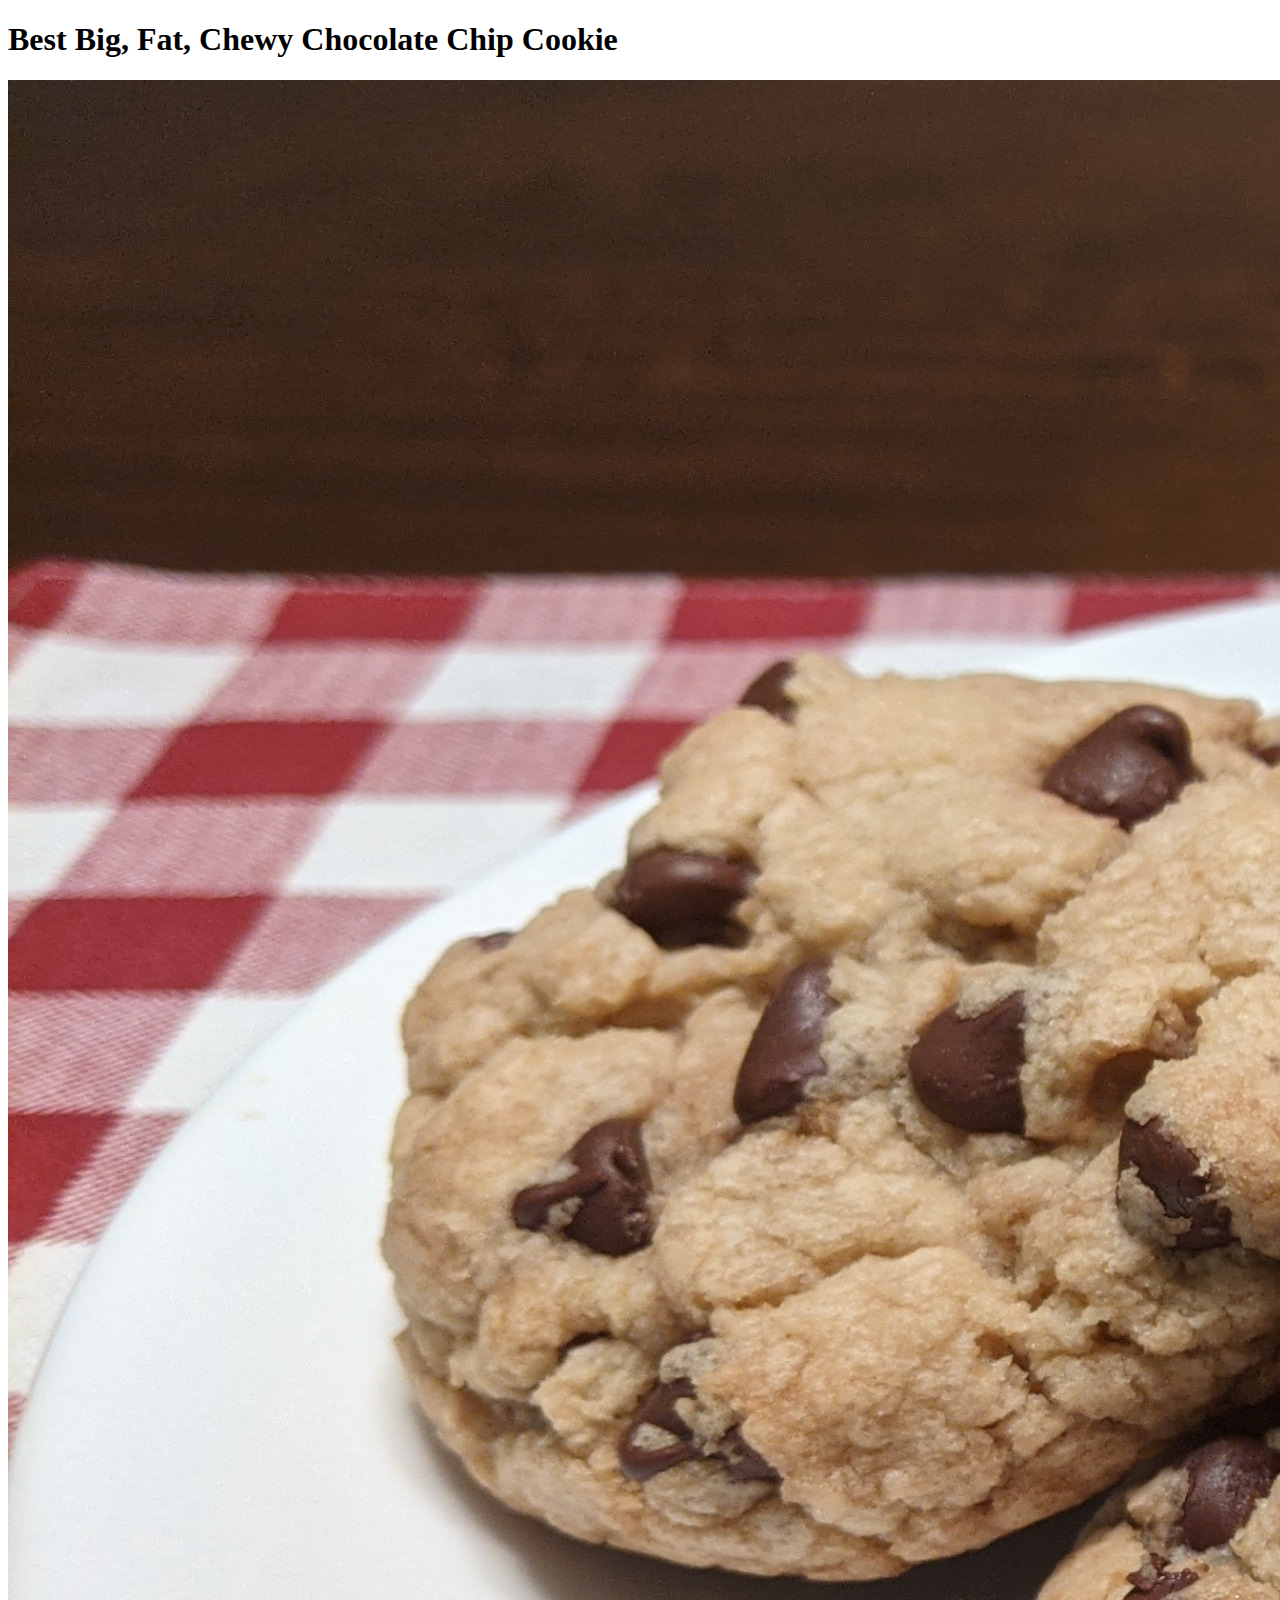
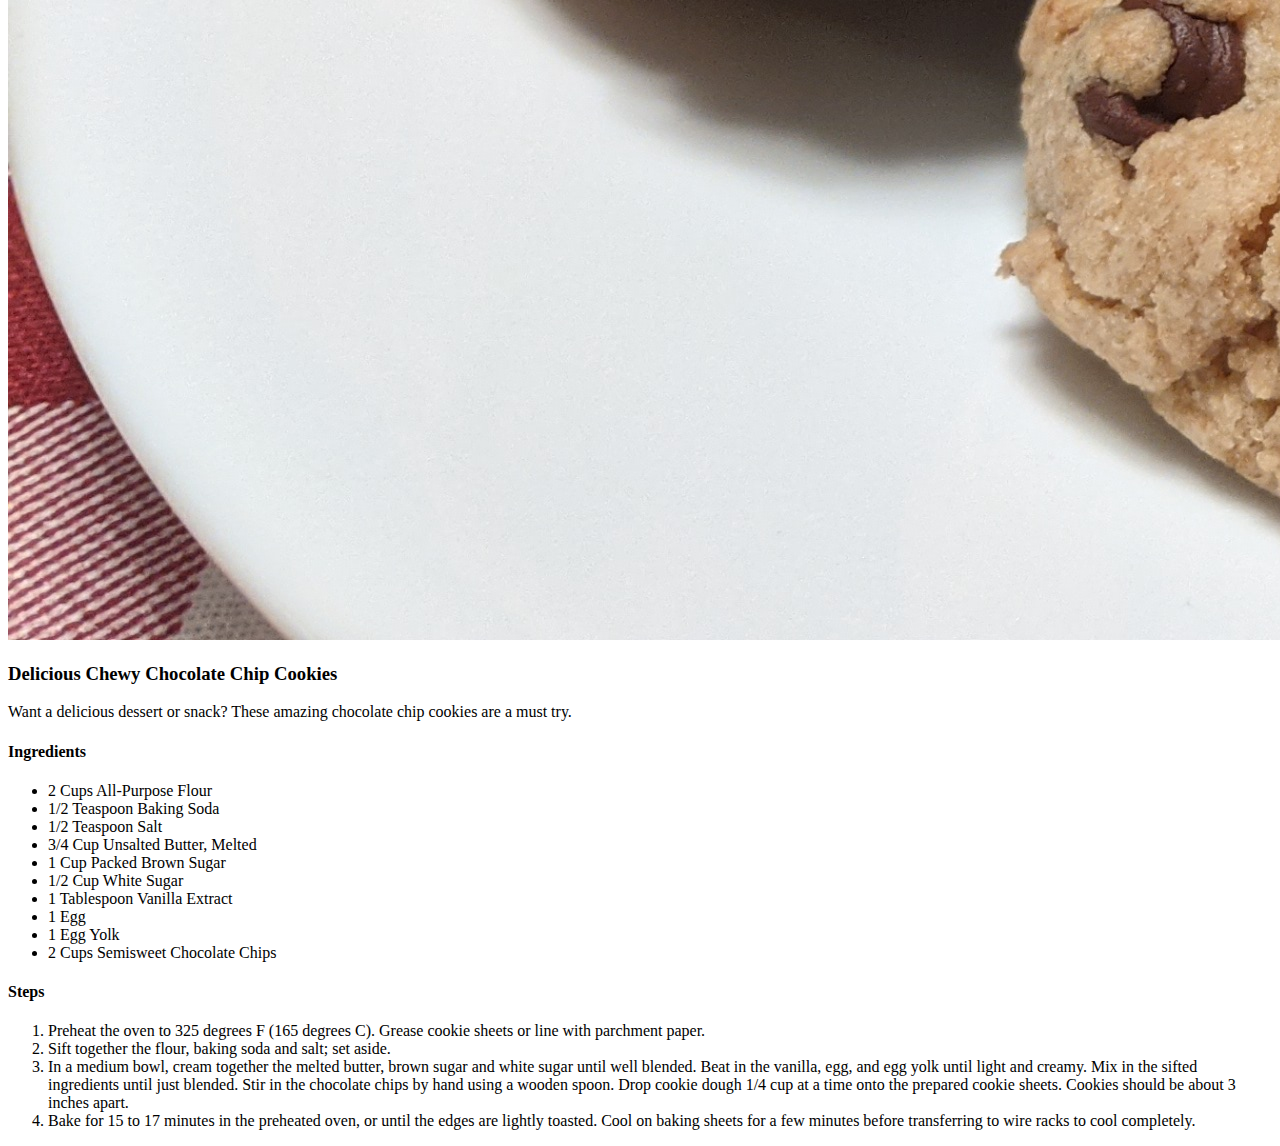
==== recipes/choc-chip-cookies.html @ 2684be71 "Finished Choc Chip Cookie Page" ====
<!DOCTYPE html>
<html>
    <head>
        <title>Best Big, Fat, Chewy Chocolate Chip Cookie</title>
        <meta charset="UTF-8">
    </head>
    <body>
        <h1>Best Big, Fat, Chewy Chocolate Chip Cookie</h1>
        <img src="../images/image.jpeg" alt="A plate of chocolate chip cookies">
        <h3>Delicious Chewy Chocolate Chip Cookies</h3>
        <p>Want a delicious dessert or snack? These amazing chocolate chip cookies are a must try.</p>
        <h4> Ingredients </h4>
        <ul>
            <li>2 Cups All-Purpose Flour</li>
            <li>1/2 Teaspoon Baking Soda</li>
            <li>1/2 Teaspoon Salt</li>
            <li>3/4 Cup Unsalted Butter, Melted</li>
            <li>1 Cup Packed Brown Sugar</li>
            <li>1/2 Cup White Sugar</li>
            <li>1 Tablespoon Vanilla Extract</li>
            <li>1 Egg</li>
            <li>1 Egg Yolk</li>
            <li>2 Cups Semisweet Chocolate Chips</li>
        </ul>
        <h4> Steps </h4>
        <ol>
            <li>Preheat the oven to 325 degrees F (165 degrees C). Grease cookie sheets or line with parchment paper.</li>
            <li>Sift together the flour, baking soda and salt; set aside.</li>
            <li>In a medium bowl, cream together the melted butter, brown sugar and white sugar until well blended. Beat in the vanilla, egg, and egg yolk until light and creamy. Mix in the sifted ingredients until just blended. Stir in the chocolate chips by hand using a wooden spoon. Drop cookie dough 1/4 cup at a time onto the prepared cookie sheets. Cookies should be about 3 inches apart.</li>
            <li>Bake for 15 to 17 minutes in the preheated oven, or until the edges are lightly toasted. Cool on baking sheets for a few minutes before transferring to wire racks to cool completely.</li>
    </body>
</html>
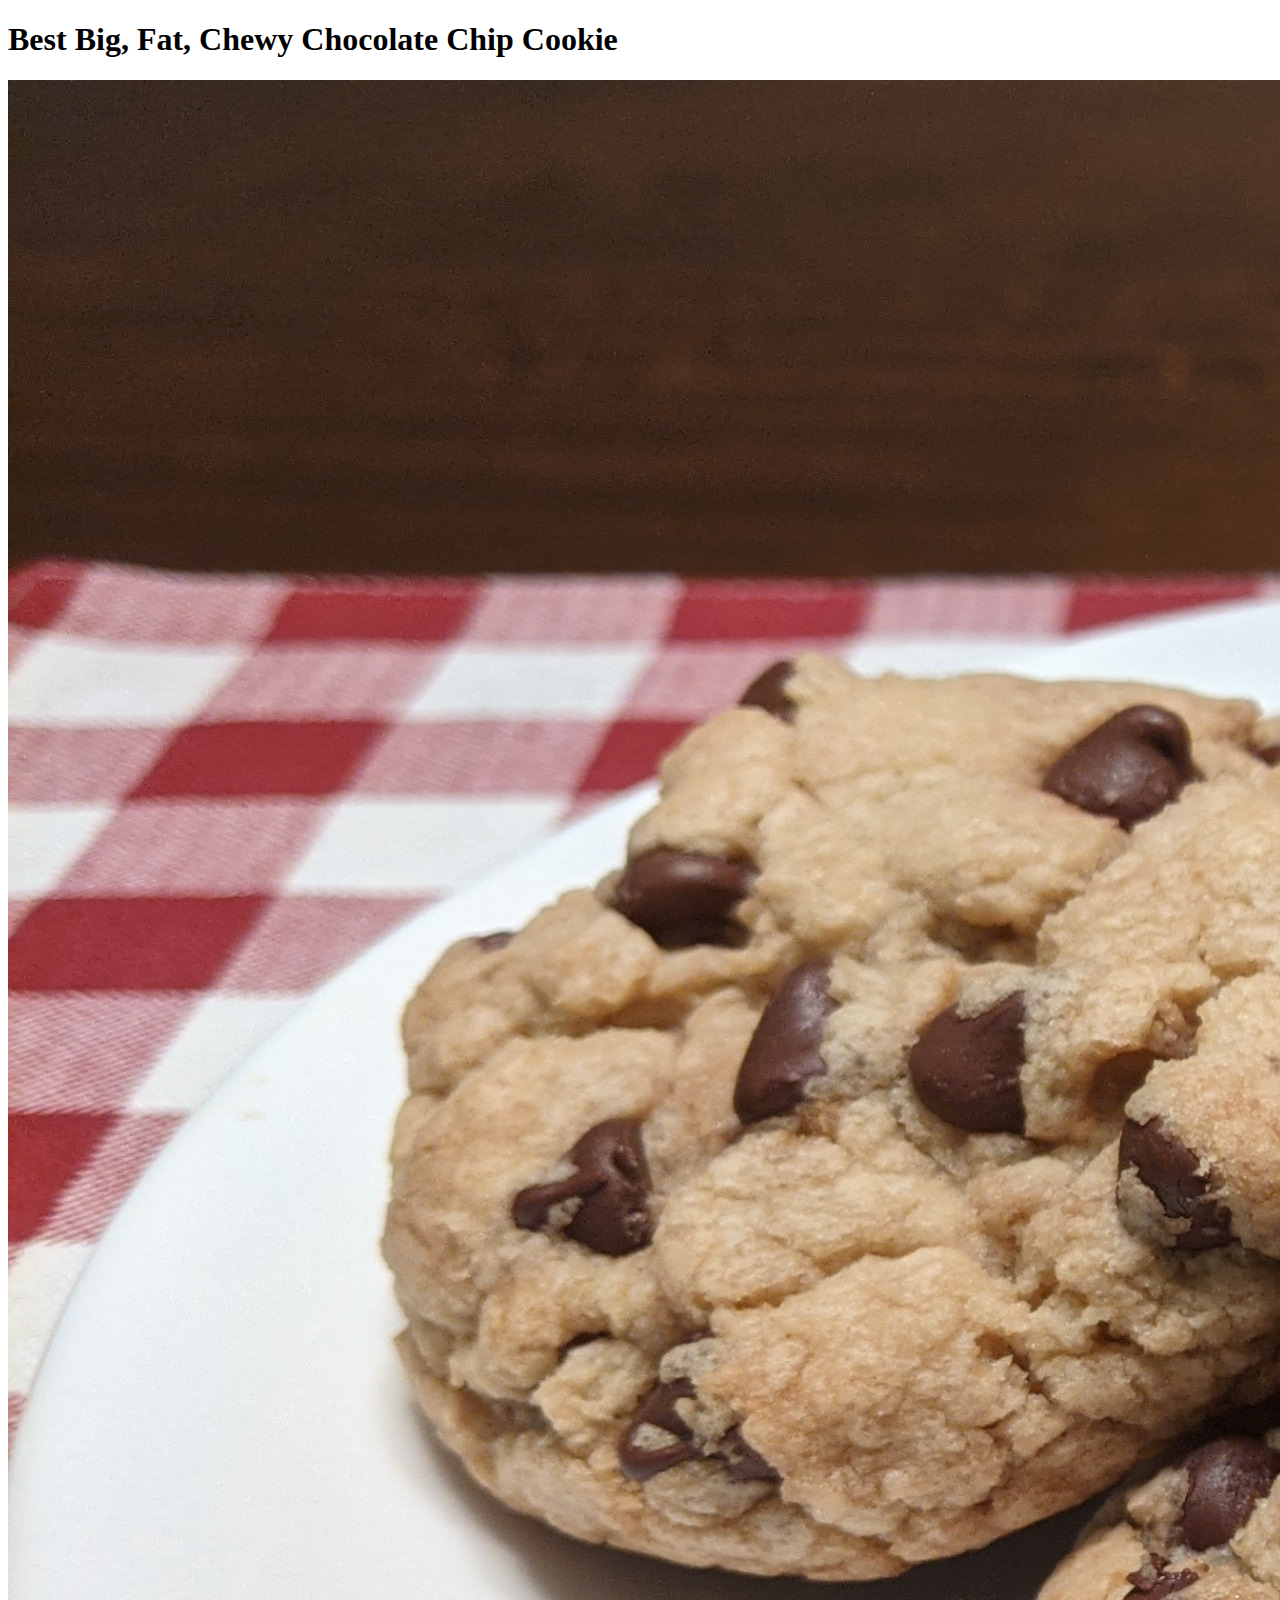
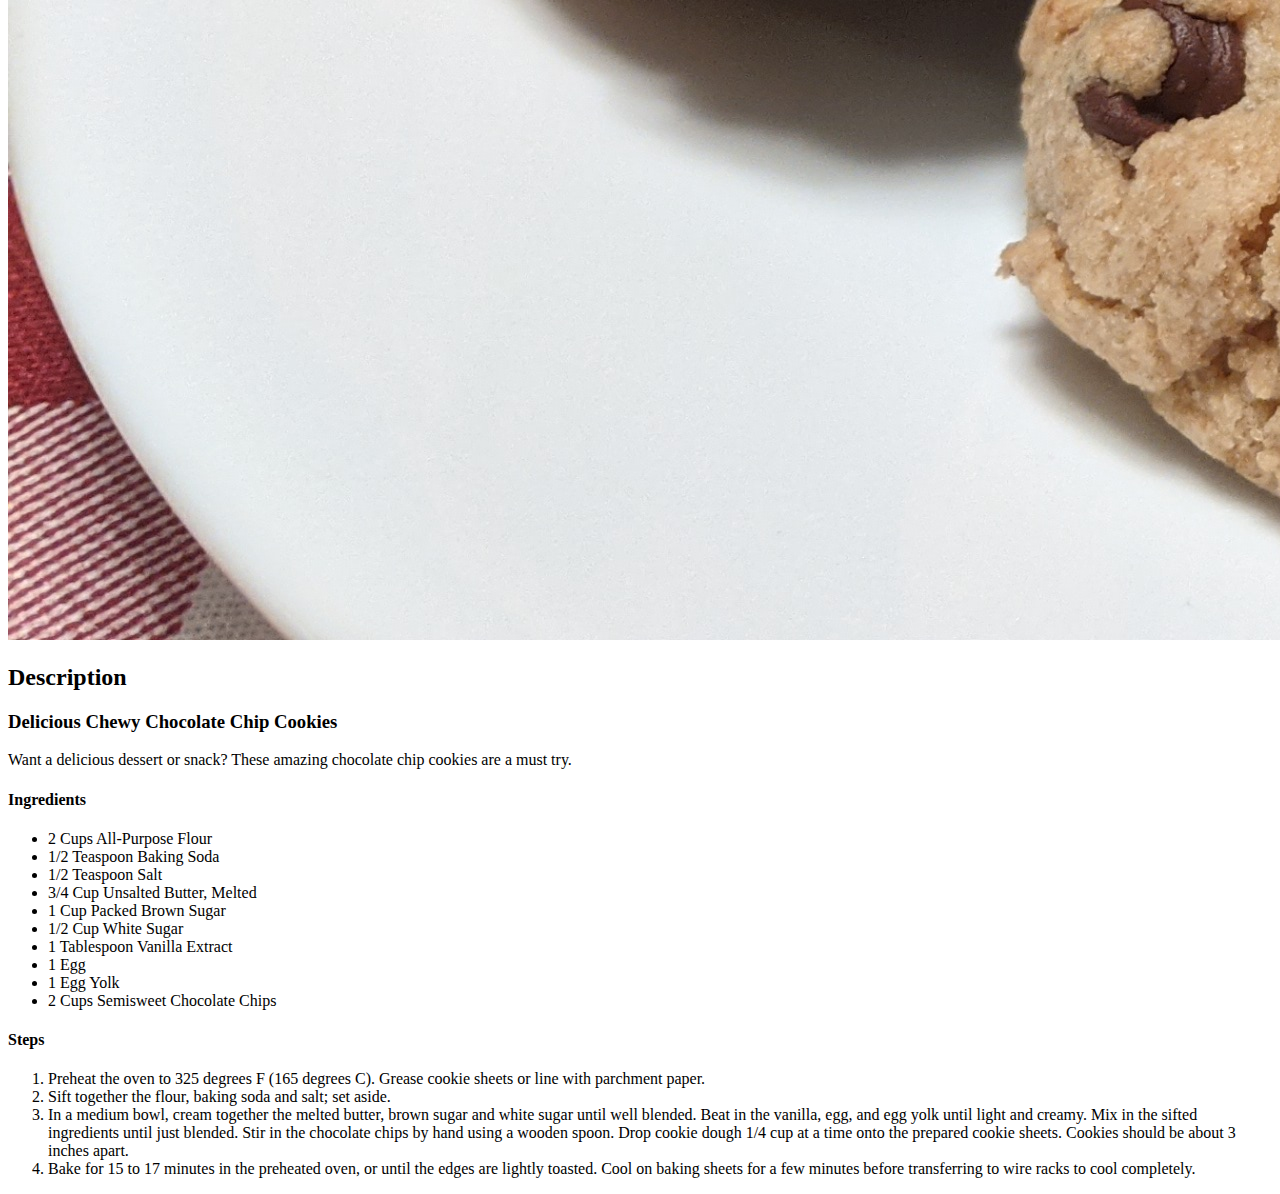
==== commit f40bc473: "Added Description Header to Choc Chip Page" ====
--- a/recipes/choc-chip-cookies.html
+++ b/recipes/choc-chip-cookies.html
@@ -6,7 +6,8 @@
     </head>
     <body>
         <h1>Best Big, Fat, Chewy Chocolate Chip Cookie</h1>
-        <img src="../images/image.jpeg" alt="A plate of chocolate chip cookies">
+        <img src="../images/chocchipcookie.jpeg" alt="A plate of chocolate chip cookies">
+        <h2>Description</h2>
         <h3>Delicious Chewy Chocolate Chip Cookies</h3>
         <p>Want a delicious dessert or snack? These amazing chocolate chip cookies are a must try.</p>
         <h4> Ingredients </h4>
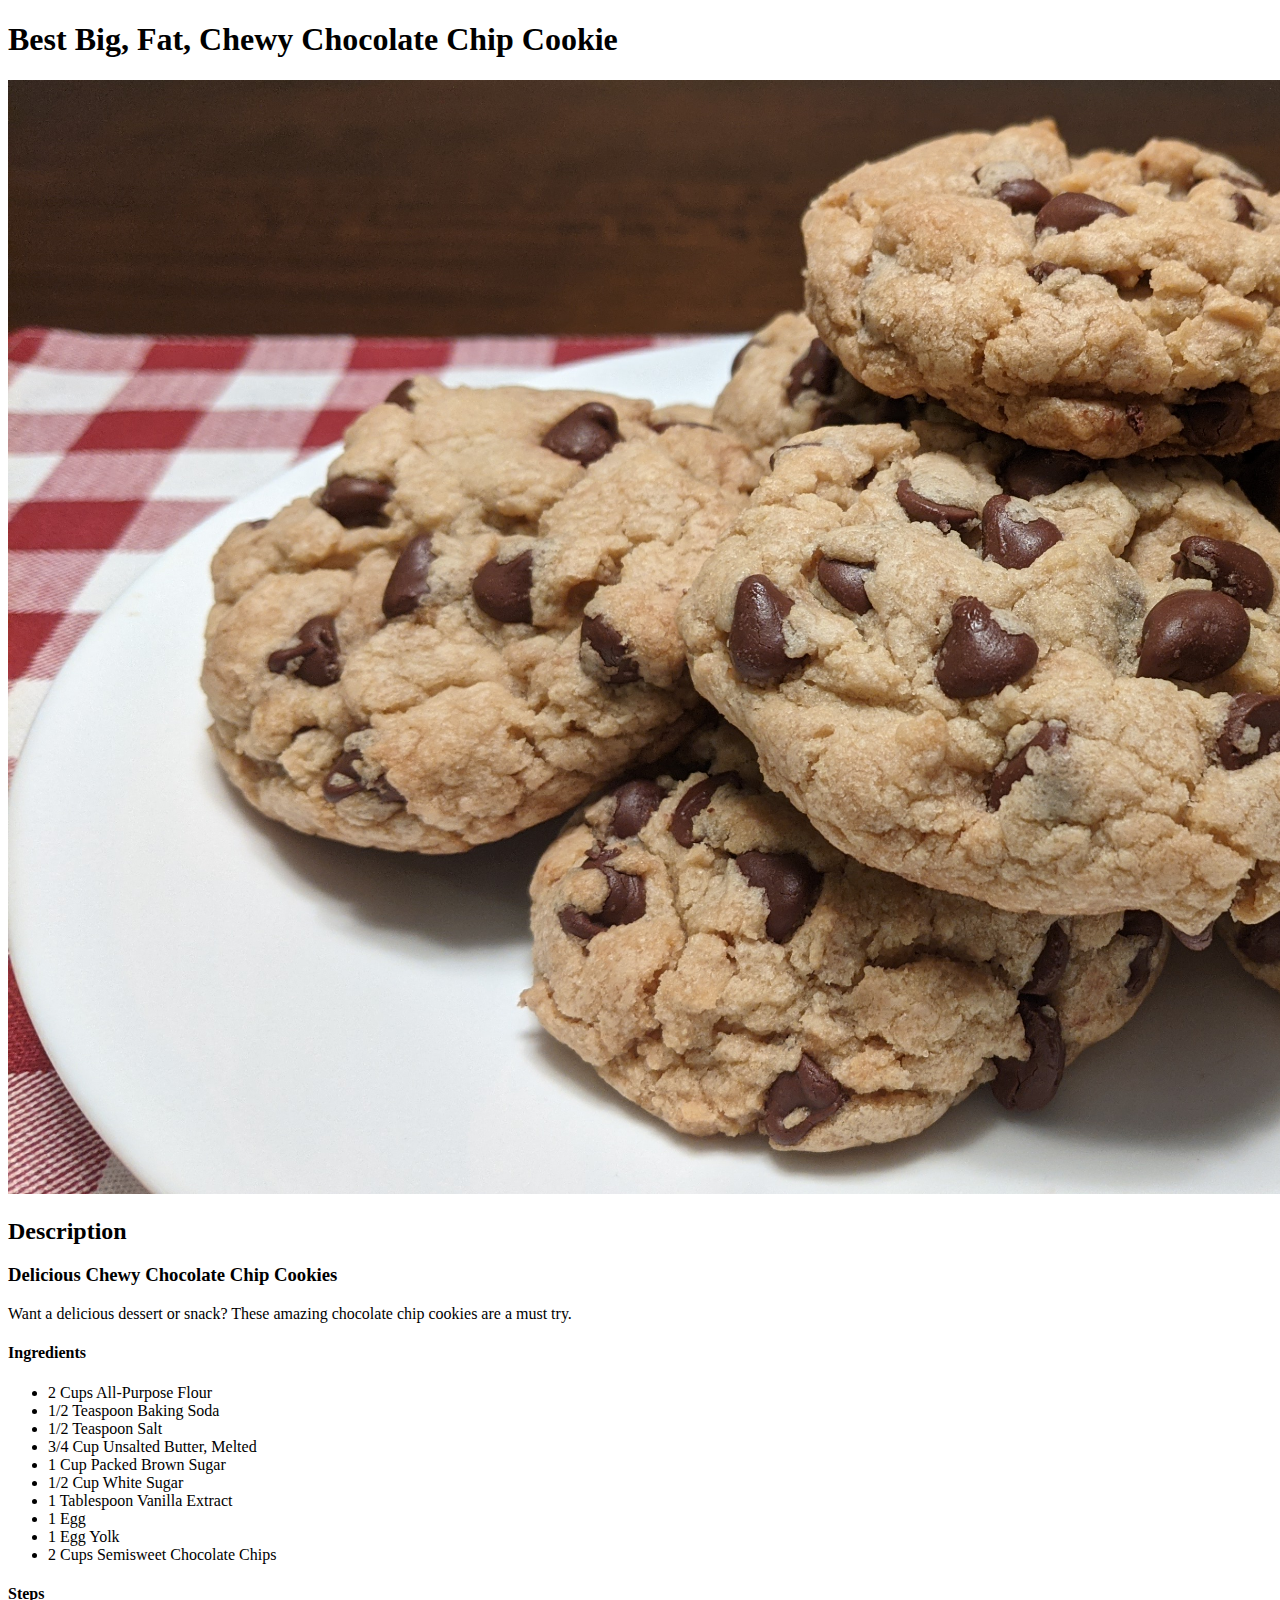
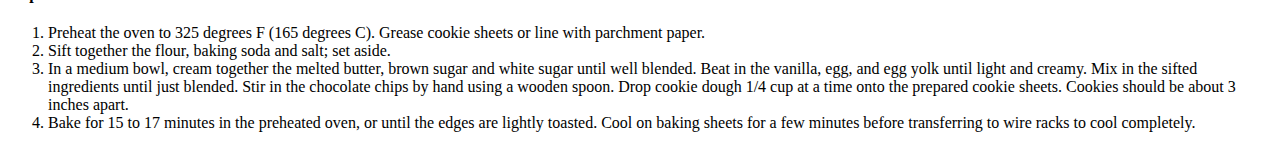
==== commit 67668260: "Resize images to look better on small screens" ====
--- a/recipes/choc-chip-cookies.html
+++ b/recipes/choc-chip-cookies.html
@@ -6,7 +6,7 @@
     </head>
     <body>
         <h1>Best Big, Fat, Chewy Chocolate Chip Cookie</h1>
-        <img src="../images/chocchipcookie.jpeg" alt="A plate of chocolate chip cookies">
+        <img src="../images/chocchipcookie.jpeg" alt="A plate of chocolate chip cookies" width="1980">
         <h2>Description</h2>
         <h3>Delicious Chewy Chocolate Chip Cookies</h3>
         <p>Want a delicious dessert or snack? These amazing chocolate chip cookies are a must try.</p>
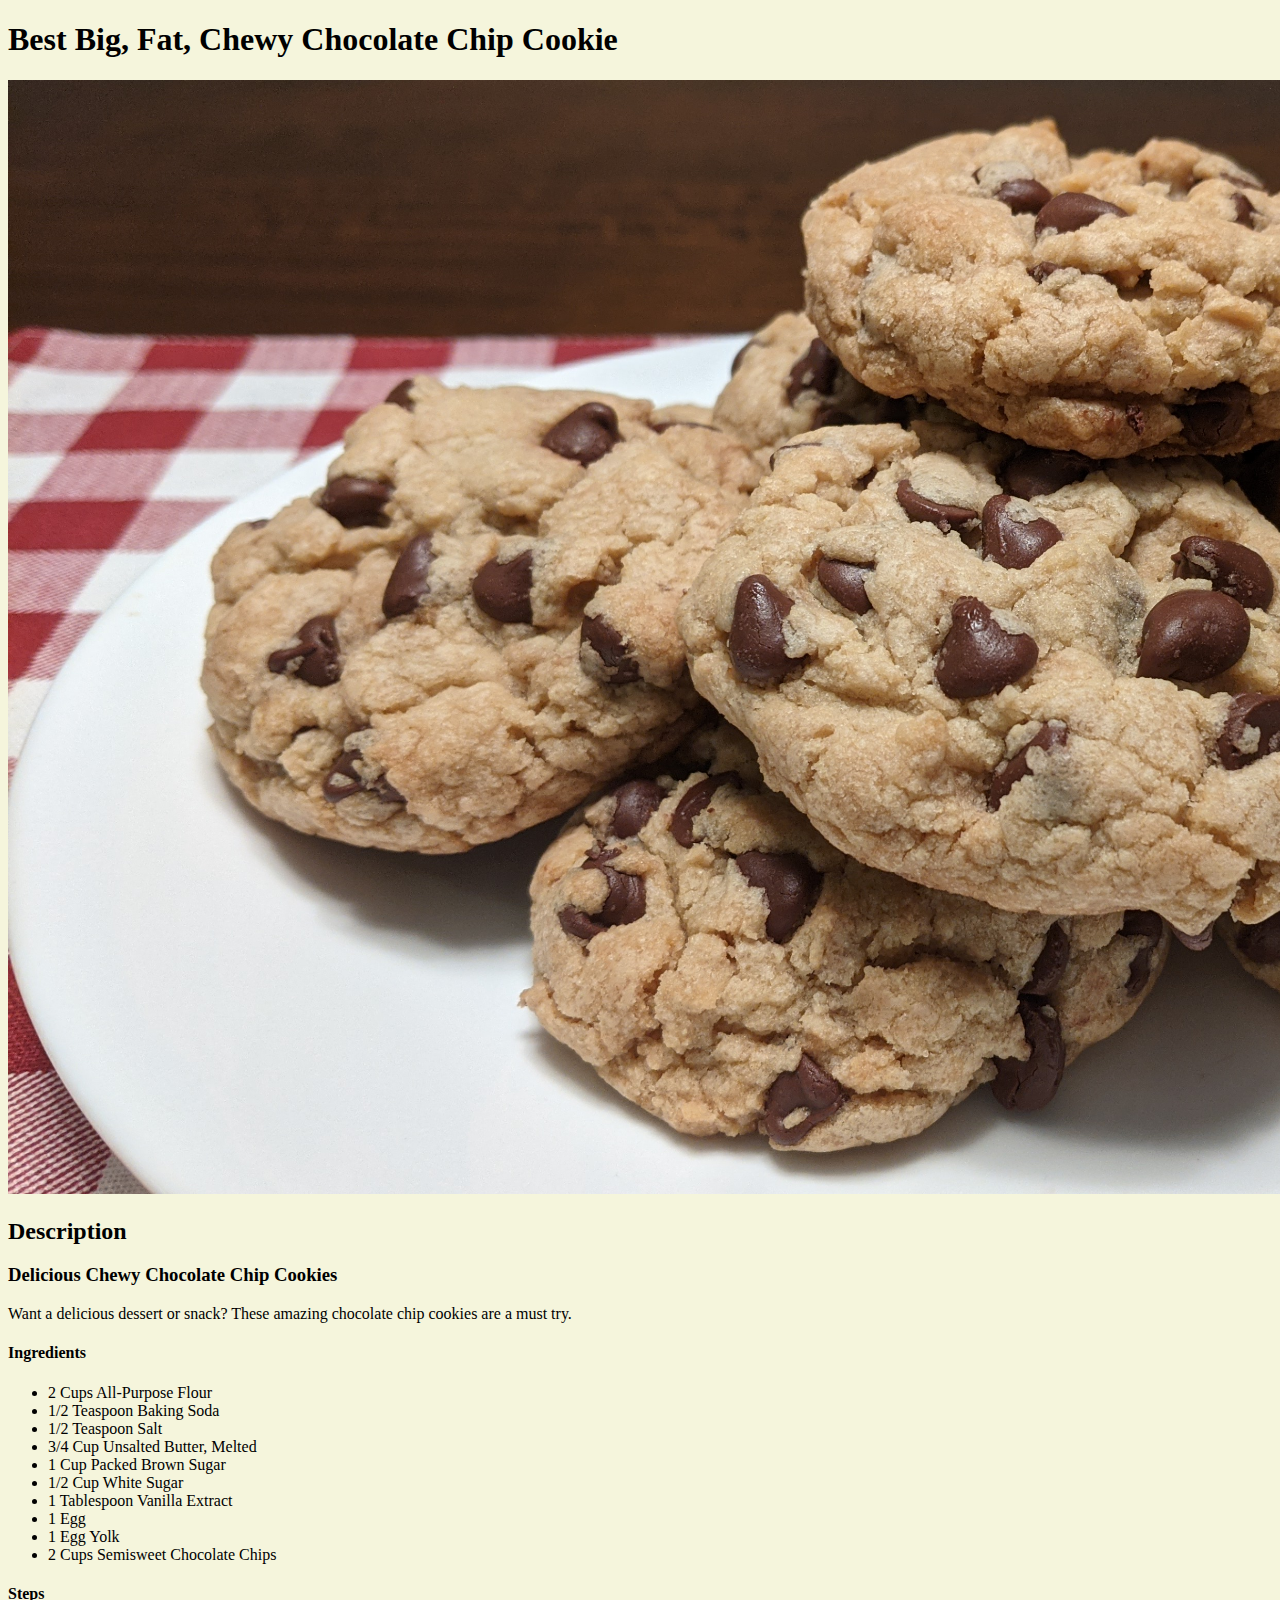
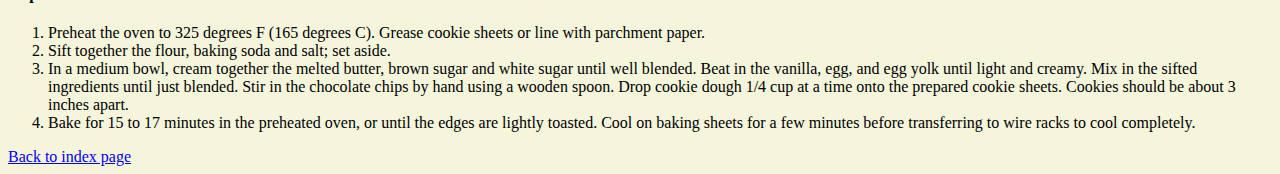
==== commit 7642fc9c: "Add back to index page button" ====
--- a/recipes/choc-chip-cookies.html
+++ b/recipes/choc-chip-cookies.html
@@ -3,8 +3,9 @@
     <head>
         <title>Best Big, Fat, Chewy Chocolate Chip Cookie</title>
         <meta charset="UTF-8">
+        <link rel="Stylesheet" href="../style.css">
     </head>
-    <body>
+    <body class="body">
         <h1>Best Big, Fat, Chewy Chocolate Chip Cookie</h1>
         <img src="../images/chocchipcookie.jpeg" alt="A plate of chocolate chip cookies" width="1980">
         <h2>Description</h2>
@@ -29,5 +30,7 @@
             <li>Sift together the flour, baking soda and salt; set aside.</li>
             <li>In a medium bowl, cream together the melted butter, brown sugar and white sugar until well blended. Beat in the vanilla, egg, and egg yolk until light and creamy. Mix in the sifted ingredients until just blended. Stir in the chocolate chips by hand using a wooden spoon. Drop cookie dough 1/4 cup at a time onto the prepared cookie sheets. Cookies should be about 3 inches apart.</li>
             <li>Bake for 15 to 17 minutes in the preheated oven, or until the edges are lightly toasted. Cool on baking sheets for a few minutes before transferring to wire racks to cool completely.</li>
+        </ol>
+        <a href="../index.html">Back to index page </a>
     </body>
 </html>--- a/style.css
+++ b/style.css
@@ -0,0 +1,12 @@
+.title1{
+    text-align: center;
+    font-family: cursive, Verdana, sans-serif;
+    font-size: 50px;
+    background-color: red;
+}
+.testrecipe1{
+    text-align: center;
+}
+.body{
+    background-color: beige;
+}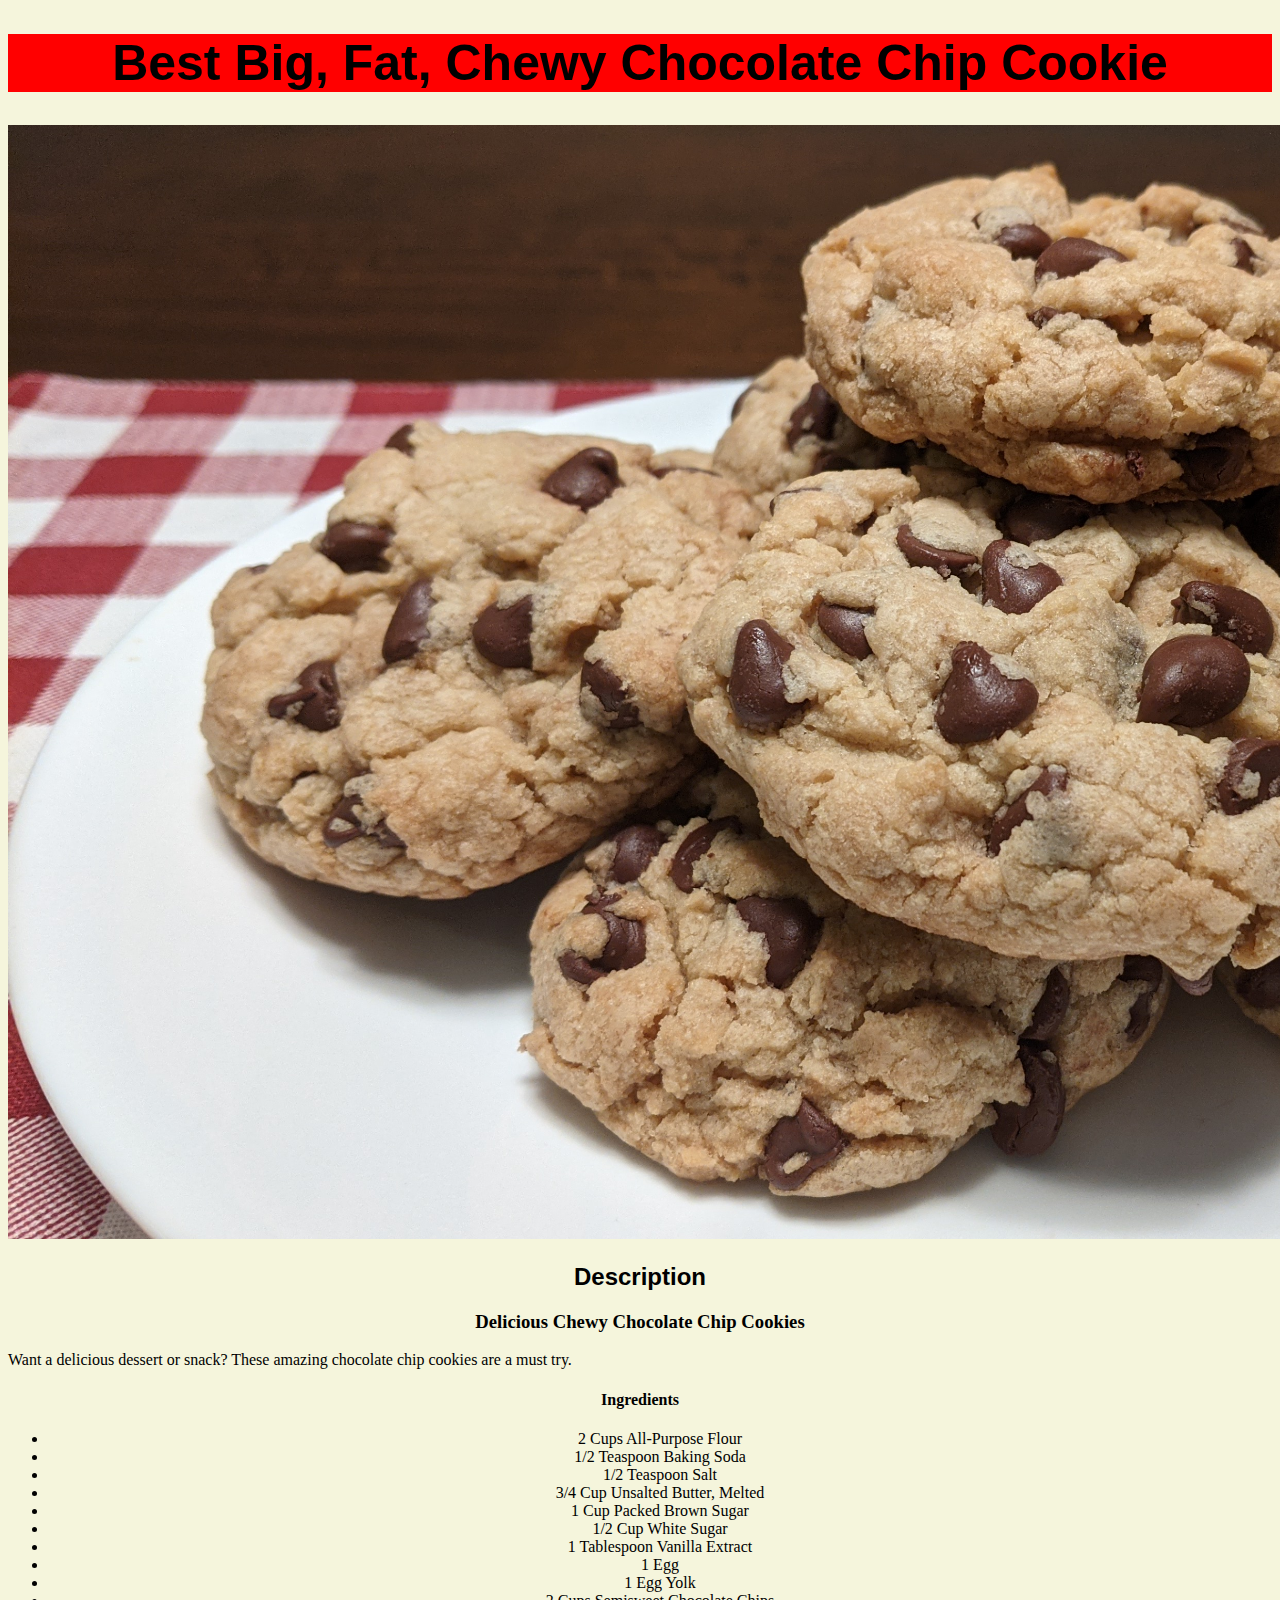
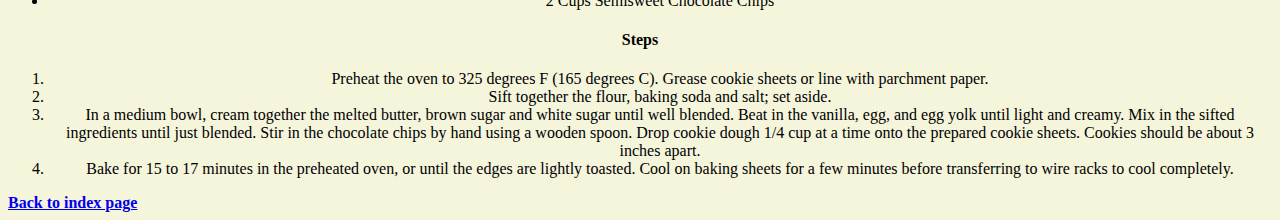
==== commit d352b8bb: "Add style to all pages" ====
--- a/recipes/choc-chip-cookies.html
+++ b/recipes/choc-chip-cookies.html
@@ -6,13 +6,13 @@
         <link rel="Stylesheet" href="../style.css">
     </head>
     <body class="body">
-        <h1>Best Big, Fat, Chewy Chocolate Chip Cookie</h1>
+        <h1 class="title1">Best Big, Fat, Chewy Chocolate Chip Cookie</h1>
         <img src="../images/chocchipcookie.jpeg" alt="A plate of chocolate chip cookies" width="1980">
-        <h2>Description</h2>
-        <h3>Delicious Chewy Chocolate Chip Cookies</h3>
+        <h2 class="subtitle big">Description</h2>
+        <h3 class="hook">Delicious Chewy Chocolate Chip Cookies</h3>
         <p>Want a delicious dessert or snack? These amazing chocolate chip cookies are a must try.</p>
-        <h4> Ingredients </h4>
-        <ul>
+        <h4 class="subtitle"> Ingredients </h4>
+        <ul class="list">
             <li>2 Cups All-Purpose Flour</li>
             <li>1/2 Teaspoon Baking Soda</li>
             <li>1/2 Teaspoon Salt</li>
@@ -24,13 +24,13 @@
             <li>1 Egg Yolk</li>
             <li>2 Cups Semisweet Chocolate Chips</li>
         </ul>
-        <h4> Steps </h4>
-        <ol>
+        <h4 class="subtitle"> Steps </h4>
+        <ol class="list">
             <li>Preheat the oven to 325 degrees F (165 degrees C). Grease cookie sheets or line with parchment paper.</li>
             <li>Sift together the flour, baking soda and salt; set aside.</li>
             <li>In a medium bowl, cream together the melted butter, brown sugar and white sugar until well blended. Beat in the vanilla, egg, and egg yolk until light and creamy. Mix in the sifted ingredients until just blended. Stir in the chocolate chips by hand using a wooden spoon. Drop cookie dough 1/4 cup at a time onto the prepared cookie sheets. Cookies should be about 3 inches apart.</li>
             <li>Bake for 15 to 17 minutes in the preheated oven, or until the edges are lightly toasted. Cool on baking sheets for a few minutes before transferring to wire racks to cool completely.</li>
         </ol>
-        <a href="../index.html">Back to index page </a>
+        <a class = "indexp" href="../index.html">Back to index page </a>
     </body>
 </html>--- a/style.css
+++ b/style.css
@@ -4,9 +4,21 @@
     font-size: 50px;
     background-color: red;
 }
-.testrecipe1{
+.list{
     text-align: center;
 }
 .body{
     background-color: beige;
+}
+.subtitle{
+text-align: center;
+}
+.hook{
+    text-align: center;
+}
+.subtitle.big{
+    font-family: cursive, Verdana, sans-serif;
+}
+.indexp{
+ font-weight: bold;   
 }